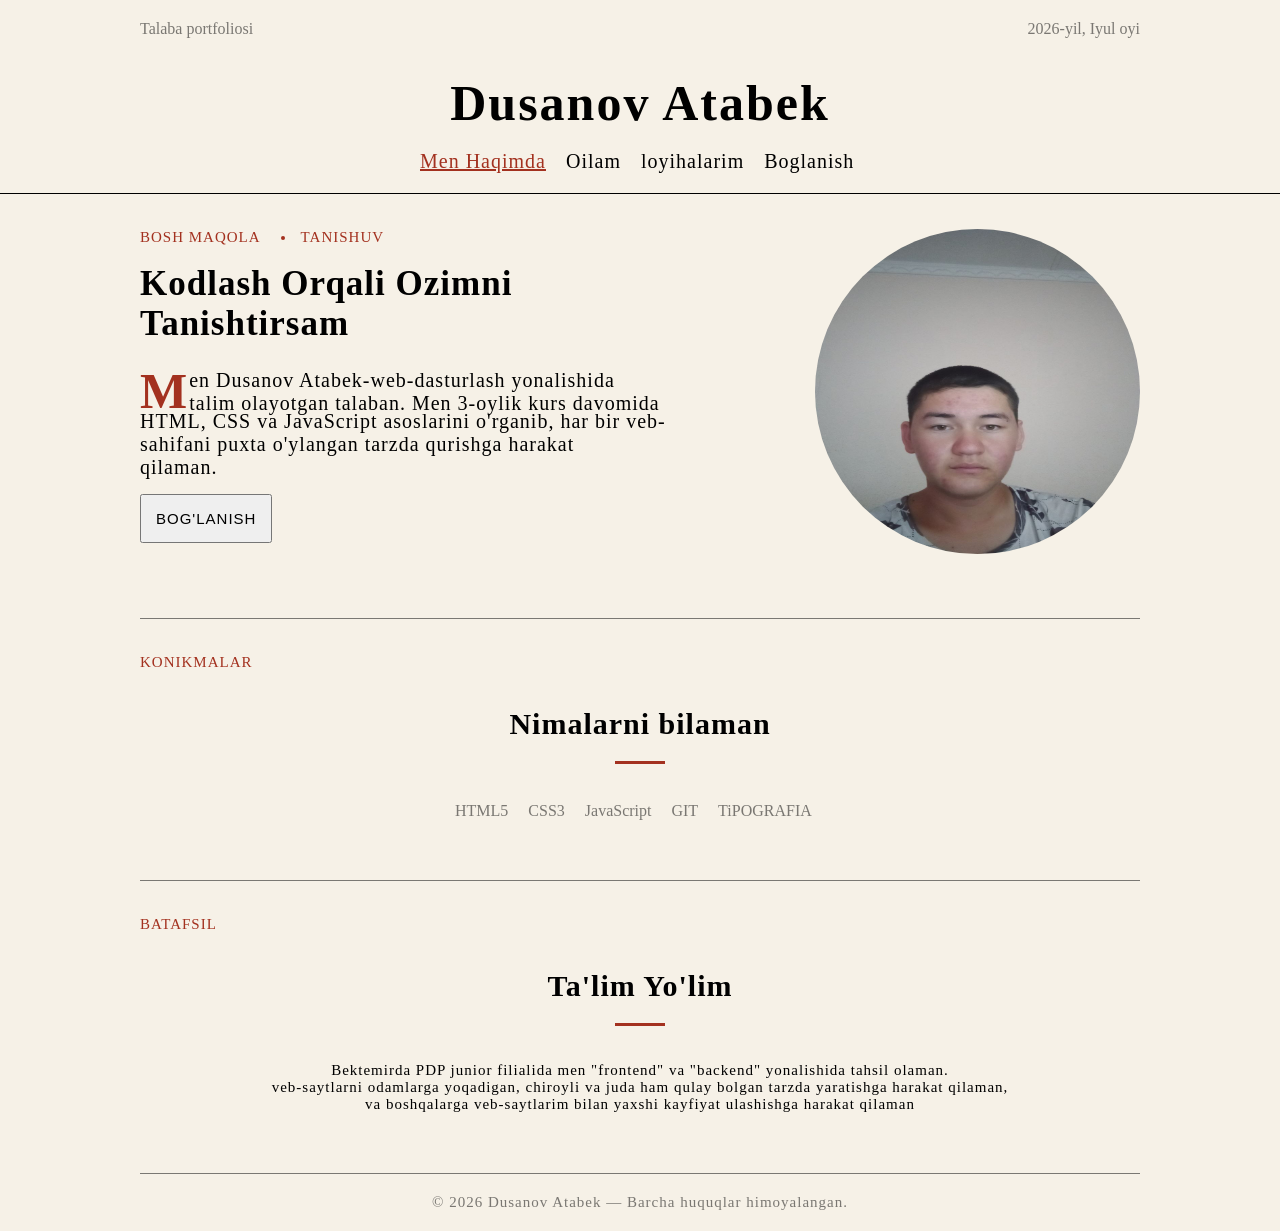
==== index.html @ fbdca371 "mine" ====
<!doctype html>
<html lang="en">
  <head>
    <meta charset="UTF-8" />
    <meta name="viewport" content="width=device-width, initial-scale=1.0" />
    <title>Document</title>
  </head>
  <link rel="stylesheet" href="style.css" />
  <body>
    <header>
      <section class="container">
        <div class="a-wrapper">
          <div>
            <p class="p">Talaba portfoliosi</p>
          </div>
          <div>
            <p class="p">2026-yil, Iyul oyi</p>
          </div>
        </div>
        <br />
        <br />
        <center>
          <div>
            <h1 class="h-a">Dusanov Atabek</h1>
          </div>
        </center>
        <br />
        <center>
          <div>
            <nav>
              <ul class="ul">
                <a href="index.html" class="b">
                  <li class="li">Men Haqimda</li></a
                >
                <a href="oila.html" class="a"><li class="li">Oilam</li></a>
                <a href="loyiha.html" class="a"
                  ><li class="li">loyihalarim</li></a
                >
                <a href="boglanish.html" class="a"
                  ><li class="li">Boglanish</li></a
                >
              </ul>
            </nav>
          </div>
        </center>
      </section>
    </header>
    <section class="container c">
      <div class="c-wrapper">
        <div class="e-wrapper">
          <div>
            <div>
              <div class="wrapper-d">
                <p class="h-b lit">
                  BOSH MAQOLA
                  <li class="h-b lit">TANISHUV</li>
                </p>
              </div>
            </div>
            <br />
            <h1 class="h-g">
              Kodlash Orqali Ozimni <br />
              Tanishtirsam
            </h1>
            <br />
            <div class="div-a">
              <h1 class="h-d">M</h1>
              <p class="h-c p-b">
                en Dusanov Atabek-web-dasturlash yonalishida <br />
                talim olayotgan talaban. Men 3-oylik kurs davomida
              </p>
            </div>
            <p class="h-c p-c">
              HTML, CSS va JavaScript asoslarini o'rganib, har bir veb- <br />
              sahifani puxta o'ylangan tarzda qurishga harakat <br />
              qilaman.
            </p>
            <a href="boglanish.html"
              ><button class="btn h-b">BOG'LANISH</button></a
            >
          </div>
        <div>
          <img src="images/my-photo.jpg" alt="img" class="img" />
        </div>
        </div>
      </div>
    </section>
    <!-- not finishined yet -->
    <section class="container c">
      <div class="c-wrapper">
        <p class="h-b p-a">KONIKMALAR</p>
      </div>
      <br /><br />
      <center>
        <div><h1 class="h-e">Nimalarni bilaman</h1></div>
        <div class="h-s"></div>
        <br />
        <div class="div-b">
          <ul class="ul-a">
            <li class="list">HTML5</li>
            <li class="list">CSS3</li>
            <li class="list">JavaScript</li>
            <li class="list">GIT</li>
            <li class="list">TiPOGRAFIA</li>
          </ul>
        </div>
      </center>
    </section>
    <section class="container c">
      <div class="c-wrapper">
        <p class="h-b p-a">BATAFSIL</p>
      </div>
      <br /><br />
      <center>
        <div><h1 class="h-e">Ta'lim Yo'lim</h1></div>
        <div class="h-s"></div>
        <br /><br>
        <p class="h-b">
          Bektemirda PDP junior filialida men "frontend" va "backend"
          yonalishida tahsil olaman. <br />
          veb-saytlarni odamlarga yoqadigan, chiroyli va juda ham qulay bolgan
          tarzda yaratishga harakat qilaman, <br />
          va boshqalarga veb-saytlarim bilan yaxshi kayfiyat ulashishga harakat
          qilaman
        </p>
      </center>
    </section>
    <footer class="container">
      <center>
        <div>
          <p class="h-b opacity">
            © 2026 Dusanov Atabek — Barcha huquqlar himoyalangan.
          </p>
        </div>
      </center>
    </footer>
  </body>
</html>
---- style.css ----
* {
  margin: 0;
  padding: 0;
  box-sizing: border-box;
}
body{
  background-color: #f6f1e7;
}
header {
  border-block-end: 1px #000 double;
}
.container {
  width: 1000px;
  margin: 20px auto;
}
.a-wrapper {
  display: flex;
  justify-content: space-between;
}
.p {
  opacity: 0.5;
}
.li {
  list-style: none;
  font-size: 20px;
  letter-spacing: 1px;
}
.li:hover {
  cursor: pointer;
  color: #a3311f;;
  text-decoration: underline;
}
.ul {
  display: flex;
  margin-left: 280px;
  gap: 20px;
}
.a {
  text-decoration: none;
  color: black;
}
.b {
  color: #a3311f;
  text-decoration: underline;
  cursor: pointer;
}
.h-a {
  font-size: 50px;
  letter-spacing: 2px;
}
.h-b {
  font-size: 15px;
  letter-spacing: 1px;
}
.wrapper-d {
  display: flex;
  gap: 20px;
}
.img{
  width: 325px;
  height: 325px;
  border-radius: 1000px;
  margin-left: 100px;
}
.e-wrapper{
  display: flex;
  justify-content: space-between;
}
.c-wrapper {
  margin-top: 35px;
}
.lit {
  color: #a3311f;
}
.div-a {
  display: flex;
}
.h-c {
  font-size: 20px;
  letter-spacing: 1px;
}
.p-b {
  margin-top: 7px;
}
.h-d {
  font-size: 50px;
  letter-spacing: 2px;
  color: #a3311f;
}
.p-c {
  margin-top: -10px;
}
.btn {
  margin-top: 15px;
  padding-inline: 14px;
  padding-block: 14px;
  letter-spacing: 1px;
  font-size: 15px;
}
.btn:hover{
  color: #ffffff;
  background-color: #000;
}
.c{
  padding-block-end: 60px;
  border-block-end: solid 1px rgba(0, 0, 0, 0.5);
}
.h-e{
  font-size: 30px;
  letter-spacing: 1px;
}
.h-g{
  font-size: 35px;
  letter-spacing: 1px;
}
/* h-a - big 
   h-b - tiny
   h-c - too little
   h-f - little
   h-e - normal
   h-g - quite big
   h-d - massive ; color: orange (to isolate)
*/
.p-a{
  color: #a3311f;
}
.list{
  list-style: none;
  opacity: 0.5;
}
.ul-a{
  display: flex;
  margin-left: 315px;
  gap: 20px;
}
.div-b{
  margin-top: 20px;
}
.h-f{
  font-size: 25px;
  letter-spacing: 1px;
}
/* opacity - opacity */

.opacity{
  opacity: 0.5;
}

/* neeeeeeeeeeeeeeeeeeeeeeeeeeeeeeeeeeeext seeeeeeeeeeeeeeeeeeeeeeeeeeeeeeeeeeeeeeeeection!!! */

.h-s{
  width: 50px;
  padding-block-end: 20px;
  border-bottom: 3px #a3311f solid;
}
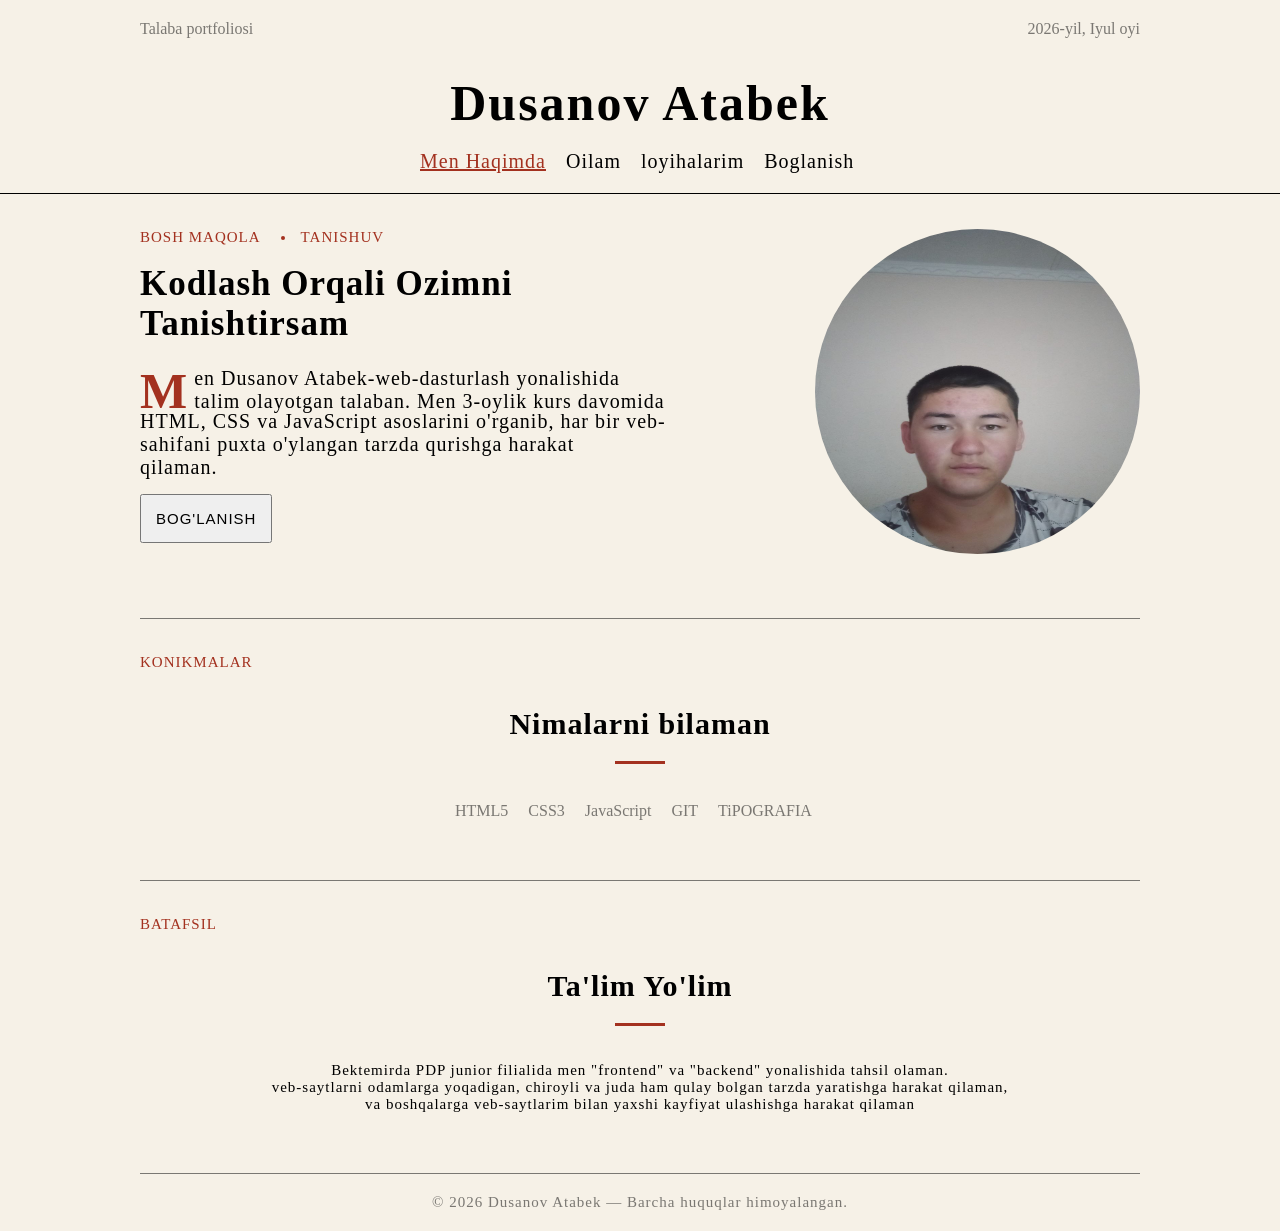
==== commit c7204282: "portfoliya" ====
--- a/index.html
+++ b/index.html
@@ -85,7 +85,6 @@
         </div>
       </div>
     </section>
-    <!-- not finishined yet -->
     <section class="container c">
       <div class="c-wrapper">
         <p class="h-b p-a">KONIKMALAR</p>
--- a/style.css
+++ b/style.css
@@ -74,13 +74,14 @@
 }
 .div-a {
   display: flex;
+  gap: 5px;
 }
 .h-c {
   font-size: 20px;
   letter-spacing: 1px;
 }
 .p-b {
-  margin-top: 7px;
+  margin-top: 5px;
 }
 .h-d {
   font-size: 50px;
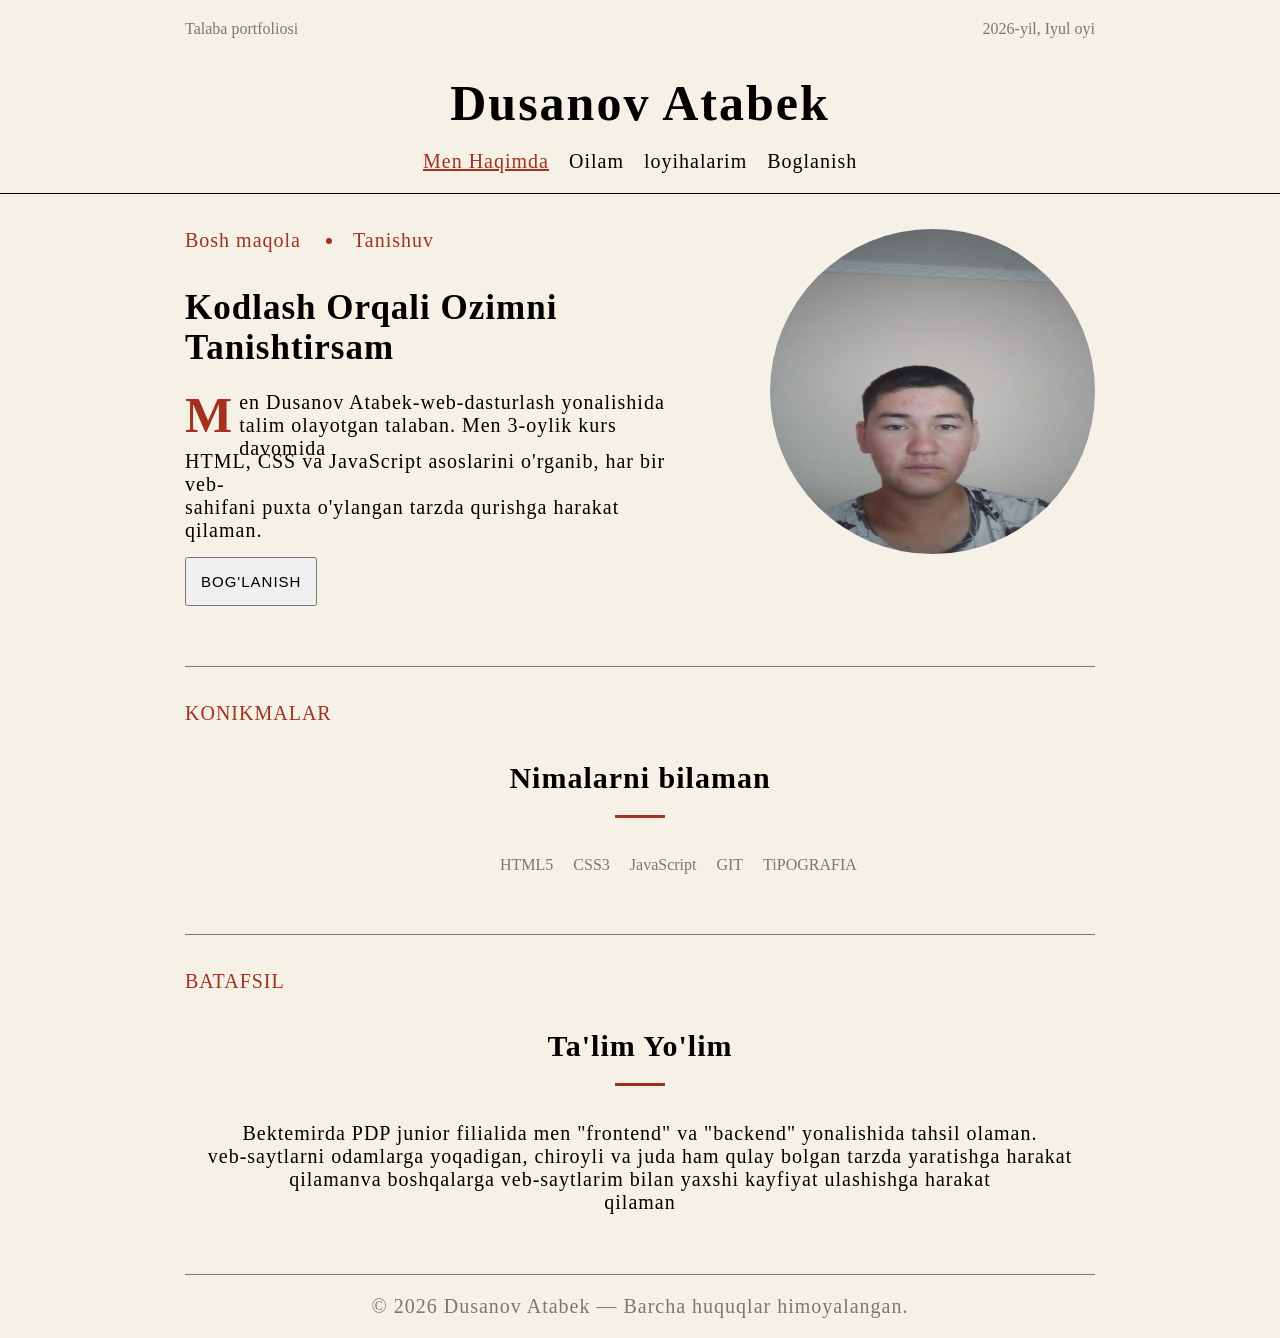
==== commit 458661db: "portfoliya" ====
--- a/index.html
+++ b/index.html
@@ -52,11 +52,12 @@
             <div>
               <div class="wrapper-d">
                 <p class="h-b lit">
-                  BOSH MAQOLA
-                  <li class="h-b lit">TANISHUV</li>
+                  Bosh maqola
+                  <li class="h-b lit">Tanishuv</li>
                 </p>
               </div>
             </div>
+            <br>
             <br />
             <h1 class="h-g">
               Kodlash Orqali Ozimni <br />
@@ -118,8 +119,9 @@
           Bektemirda PDP junior filialida men "frontend" va "backend"
           yonalishida tahsil olaman. <br />
           veb-saytlarni odamlarga yoqadigan, chiroyli va juda ham qulay bolgan
-          tarzda yaratishga harakat qilaman, <br />
-          va boshqalarga veb-saytlarim bilan yaxshi kayfiyat ulashishga harakat
+          tarzda yaratishga harakat<br />
+          qilamanva boshqalarga veb-saytlarim bilan yaxshi kayfiyat ulashishga harakat
+          <br>
           qilaman
         </p>
       </center>
@@ -134,4 +136,4 @@
       </center>
     </footer>
   </body>
-</html>
+</html>
--- a/style.css
+++ b/style.css
@@ -10,7 +10,7 @@
   border-block-end: 1px #000 double;
 }
 .container {
-  width: 1000px;
+  width: 910px;
   margin: 20px auto;
 }
 .a-wrapper {
@@ -32,7 +32,7 @@
 }
 .ul {
   display: flex;
-  margin-left: 280px;
+  margin-left: 238px;
   gap: 20px;
 }
 .a {
@@ -49,12 +49,12 @@
   letter-spacing: 2px;
 }
 .h-b {
-  font-size: 15px;
+  font-size: 20px;
   letter-spacing: 1px;
 }
 .wrapper-d {
   display: flex;
-  gap: 20px;
+  gap: 25px;
 }
 .img{
   width: 325px;
